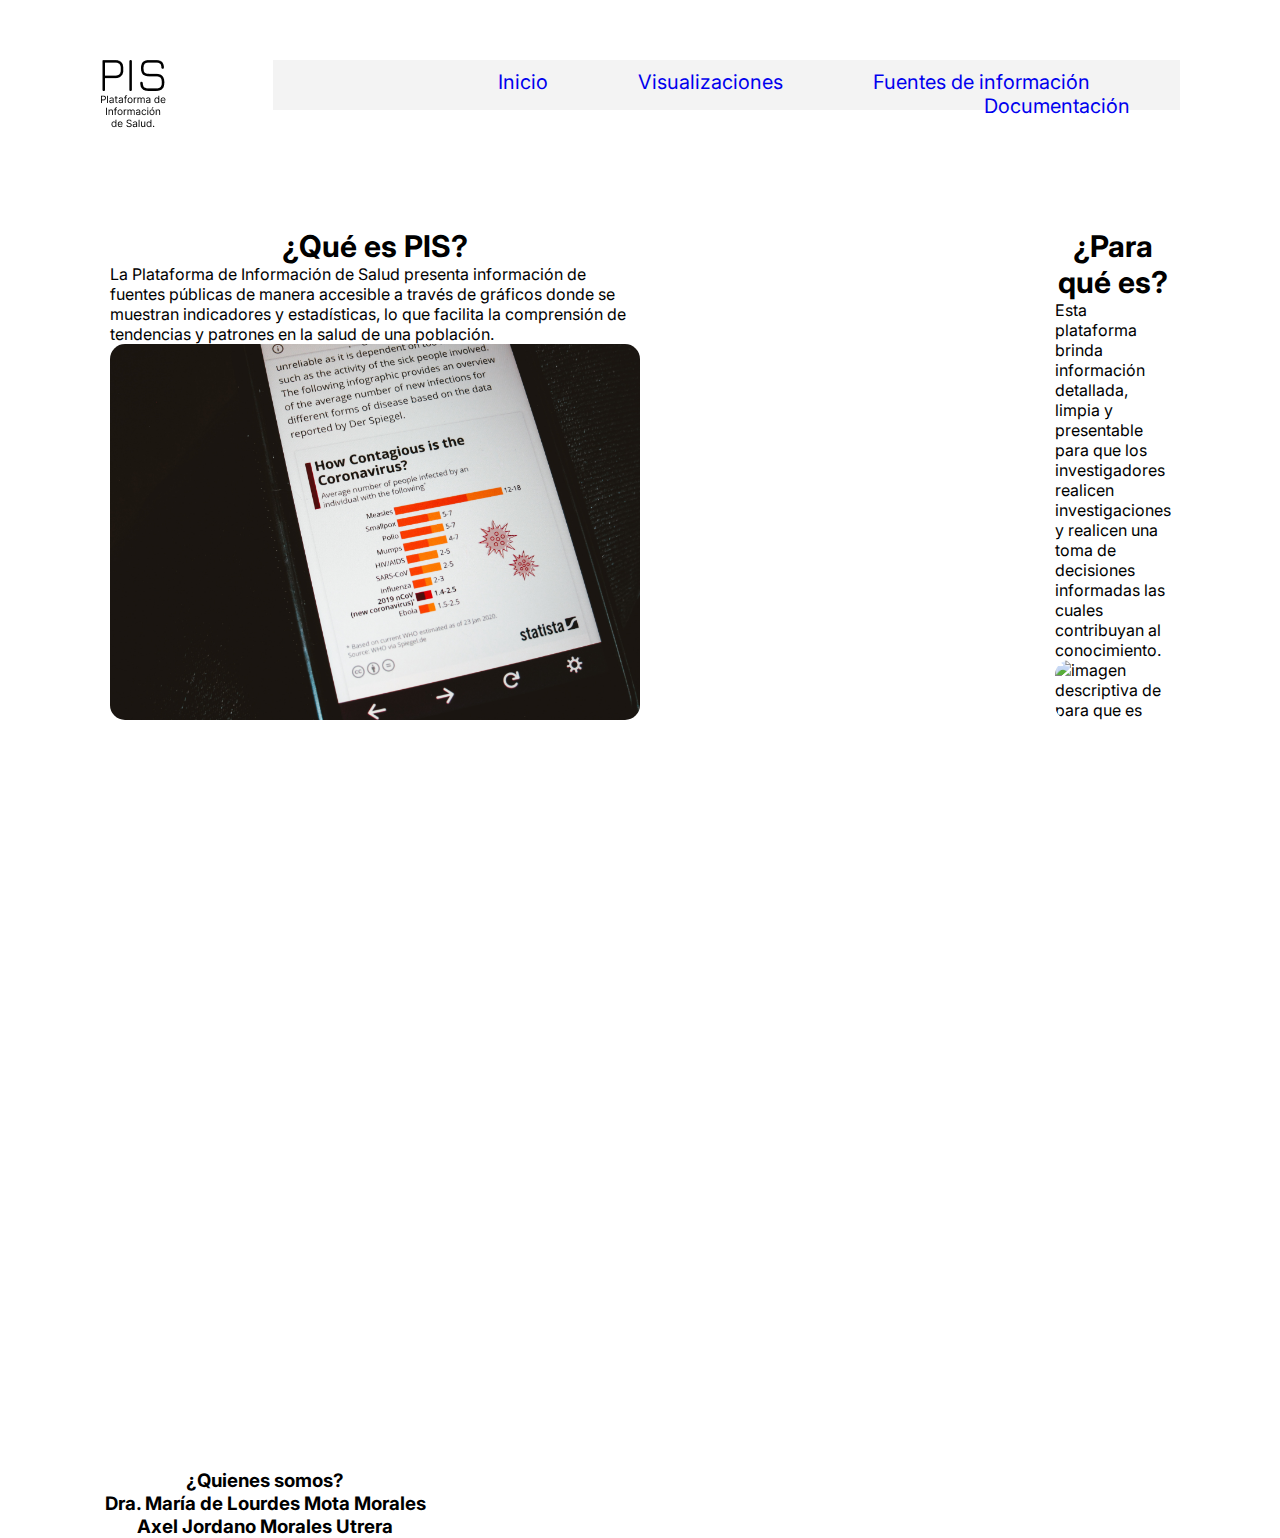
==== index.html @ 16f5070c "correccion de index.html" ====
<!DOCTYPE html>
<html lang="en">

<head>
    <meta charset="UTF-8">
    <meta name="viewport" content="width=device-width, initial-scale=1.0">
    <title>¿Quienes somos? - PIS</title>
    <link rel="stylesheet" type="text/css" href="./styles/index.css">
    <link rel="preconnect" href="https://fonts.googleapis.com">
    <link rel="preconnect" href="https://fonts.gstatic.com" crossorigin>
    <link href="https://fonts.googleapis.com/css2?family=Inter:wght@300&display=swap" rel="stylesheet">
</head>

<body>
    <div class="container">

    </div>

    <header>
        <img id="logoPIS" src="./img/logo-pis.png" alt="Logo de plataforma de informacion de salud">

        <nav id="navbarContainer">
            <ul id="navbar-list">
                <li class="navbar-item"><a href="#">Inicio</a></li>
                <li class="navbar-item"><a href="#">Visualizaciones</a></li>
                <li class="navbar-item"><a href="#">Fuentes de información</a></li>
                <li class="navbar-item"><a href="#">Documentación</a></li>
            </ul>
        </nav>
    </header>

    <main>

        <section>
            <h2 class="title-text">¿Qué es PIS?</h2>
            <p>
                La Plataforma de Información de Salud presenta información de fuentes públicas de manera accesible a través de gráficos donde se muestran indicadores y estadísticas, lo que facilita la comprensión de tendencias y patrones en la salud de una población.
            </p>
            <img class="main-img" src="./img/what-is-PIS.jpg" alt="imagen descriptiva de que es">
        </section>

        <section>
            <h2 class="title-text">¿Para qué es?</h2>
            <p>
                Esta plataforma brinda información detallada, limpia y presentable para que los investigadores realicen investigaciones y realicen una toma de decisiones informadas las cuales contribuyan al conocimiento.
            </p>
            <img class="main-img" src="./img/what-is-it-for.jpg" alt="imagen descriptiva de para que es">
        </section>

        <iframe title="reporteDefunciones" width="800" height="600" src="https://app.powerbi.com/view?r=eyJrIjoiMTY2OWJjZjAtYTIxNy00MmQzLWI4ZGQtYTg1ODIzNGIwNWYwIiwidCI6IjNjOTA3NjUxLWQ4YzYtNGNhNi1hOGE0LTZhMjQyNDMwZTY1MyIsImMiOjR9" frameborder="0" allowFullScreen="true"></iframe>

    </main>
    
    <section id="who-we-are-main-container">
        <article id="who-we-are-container">
            <h3 class="who-we-are">¿Quienes somos?</h3>
        </article>
    
        <article class="colaborator-container">
            <h3 class="colaborator-name">Dra. María de Lourdes Mota Morales</h3>
    
        </article>
        <article class="colaborator-container">
            <h3 class="colaborator-name">Axel Jordano Morales Utrera</h3>
    
        </article>
    </section>
    
</body>

</html>
---- styles/index.css ----
*{
    margin: 0;
    padding: 0;
    --navbar-color:#F3F3F3;
}

body{
    font-family: 'Inter', sans-serif;
}

.container{
    position : relative;
}

/*
.container::before{
    content: "";
    background-image: url(../img/background-data-analisis.jpg);
    background-size: cover; 
    position: absolute;
    top: 0;
    left: 0;
    width: 100%;
    height: 100%;
    opacity: 0.5; 
    z-index: -1;
} 
*/

header{
    display: grid;
    grid-template-columns: 1fr 6fr;
}

a{
    text-decoration: none;
}

#logoPIS{
    padding-top: 60px;
    padding-left: 100px;
}

#navbarContainer{
    margin: 0;
    padding-top: 60px;
    padding-right: 100px;
    padding-left: 90px;
}

#navbar-list{
    height: 40px;
    width: 100%;
    padding-top: 10px;
    display:flex;
    flex-wrap: wrap;
    justify-content: flex-end;
    list-style: none;
    font-size: 20px;
    background-color: var(--navbar-color);
}

main{
    margin-top: 100px;
    margin-left: 120px;
    margin-right: 120px;
    display: grid;
    grid-template-columns: repeat(2, 1fr);
    gap: 145px;
    justify-content: center;
}

section{
    max-width: 530px;
}

@media (max-width: 1240px) {
    main {
      grid-template-columns: 1fr; 
      gap: 50px;
    }
  }

.title-text{
    font-size: 30px;
    text-align: center;
}

.navbar-item{
    margin-right:90px;
}

.navbar-item:first-child{
    padding-left: 50px;
}

.navbar-item:last-child{
    margin-right:0;
    padding-right: 50px;
}

.main-img{
    width: 530px;
    height: auto;
    border-radius: 15px;
}

#who-we-are-main-container{
    text-align: center;
}

#who-we-are-container{

}

#who-we-are{

}

.colaborator-container{

}

.colaborator-name{

}
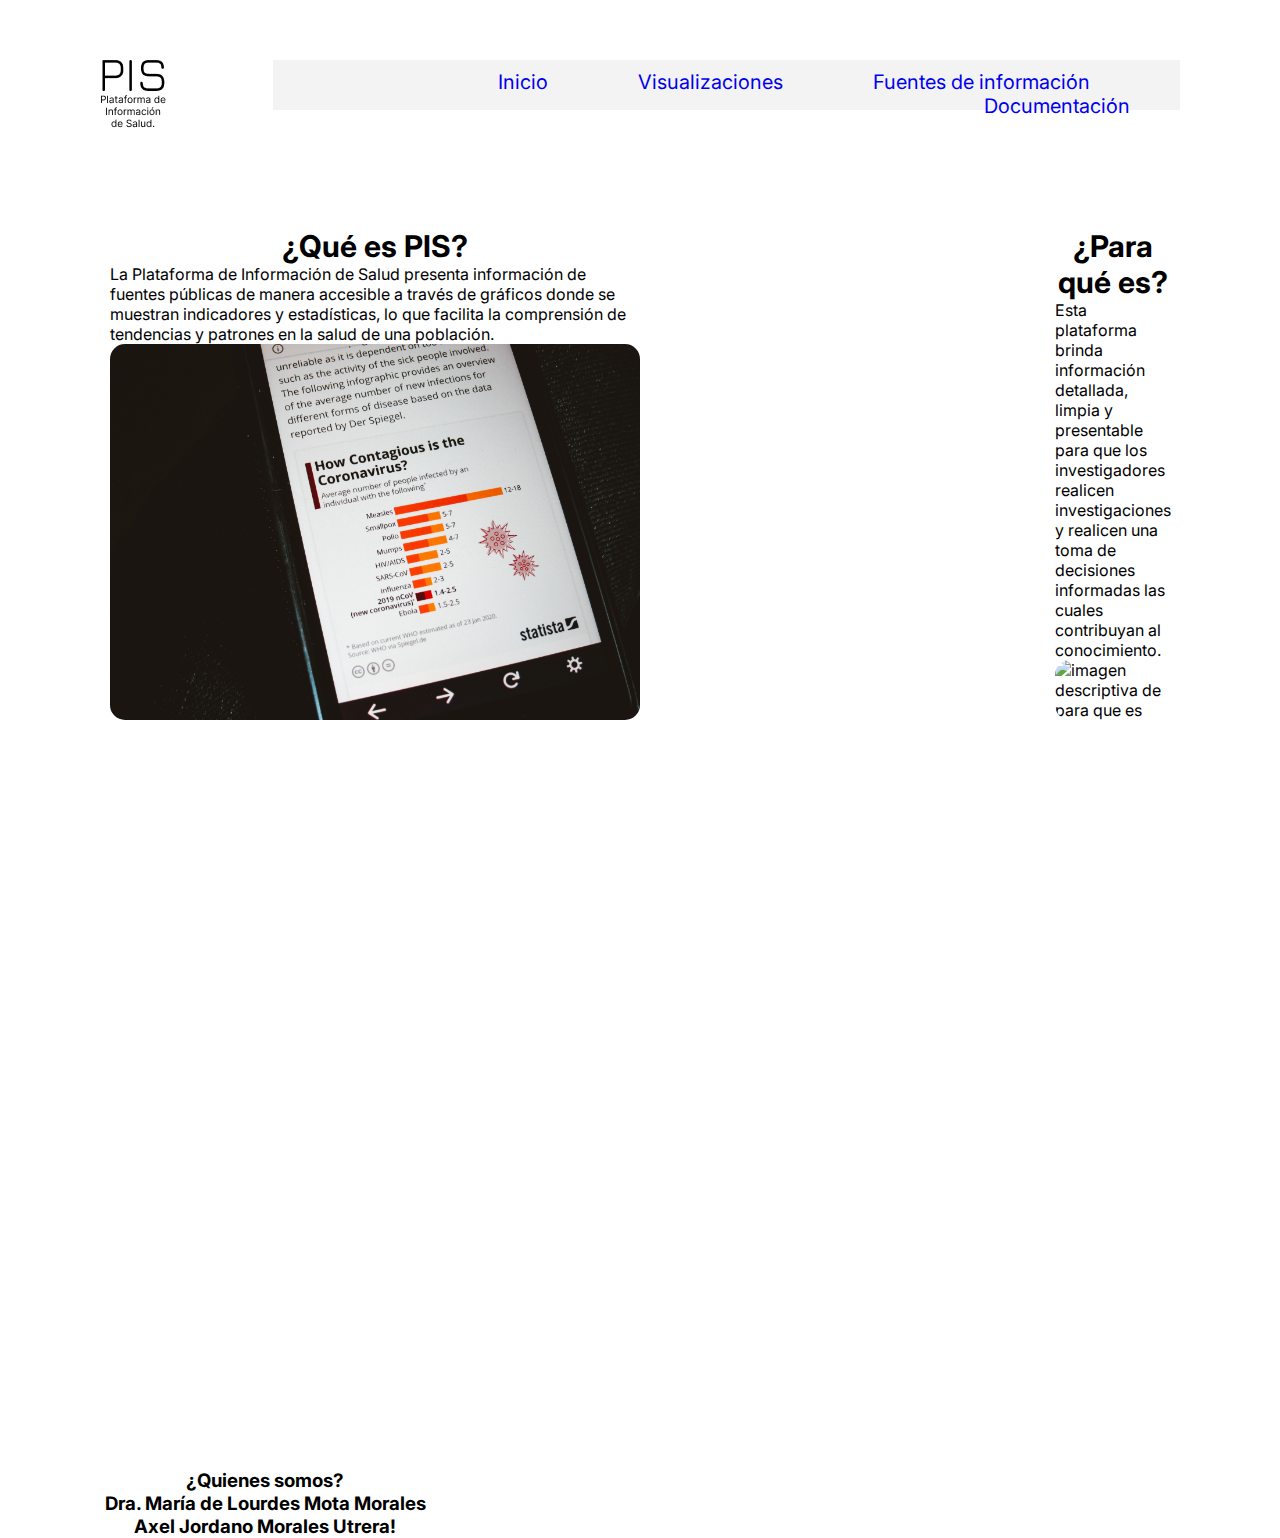
==== commit 50648fa3: "Update index.html" ====
--- a/index.html
+++ b/index.html
@@ -61,11 +61,11 @@
     
         </article>
         <article class="colaborator-container">
-            <h3 class="colaborator-name">Axel Jordano Morales Utrera</h3>
+            <h3 class="colaborator-name">Axel Jordano Morales Utrera!</h3>
     
         </article>
     </section>
     
 </body>
 
-</html>+</html>
